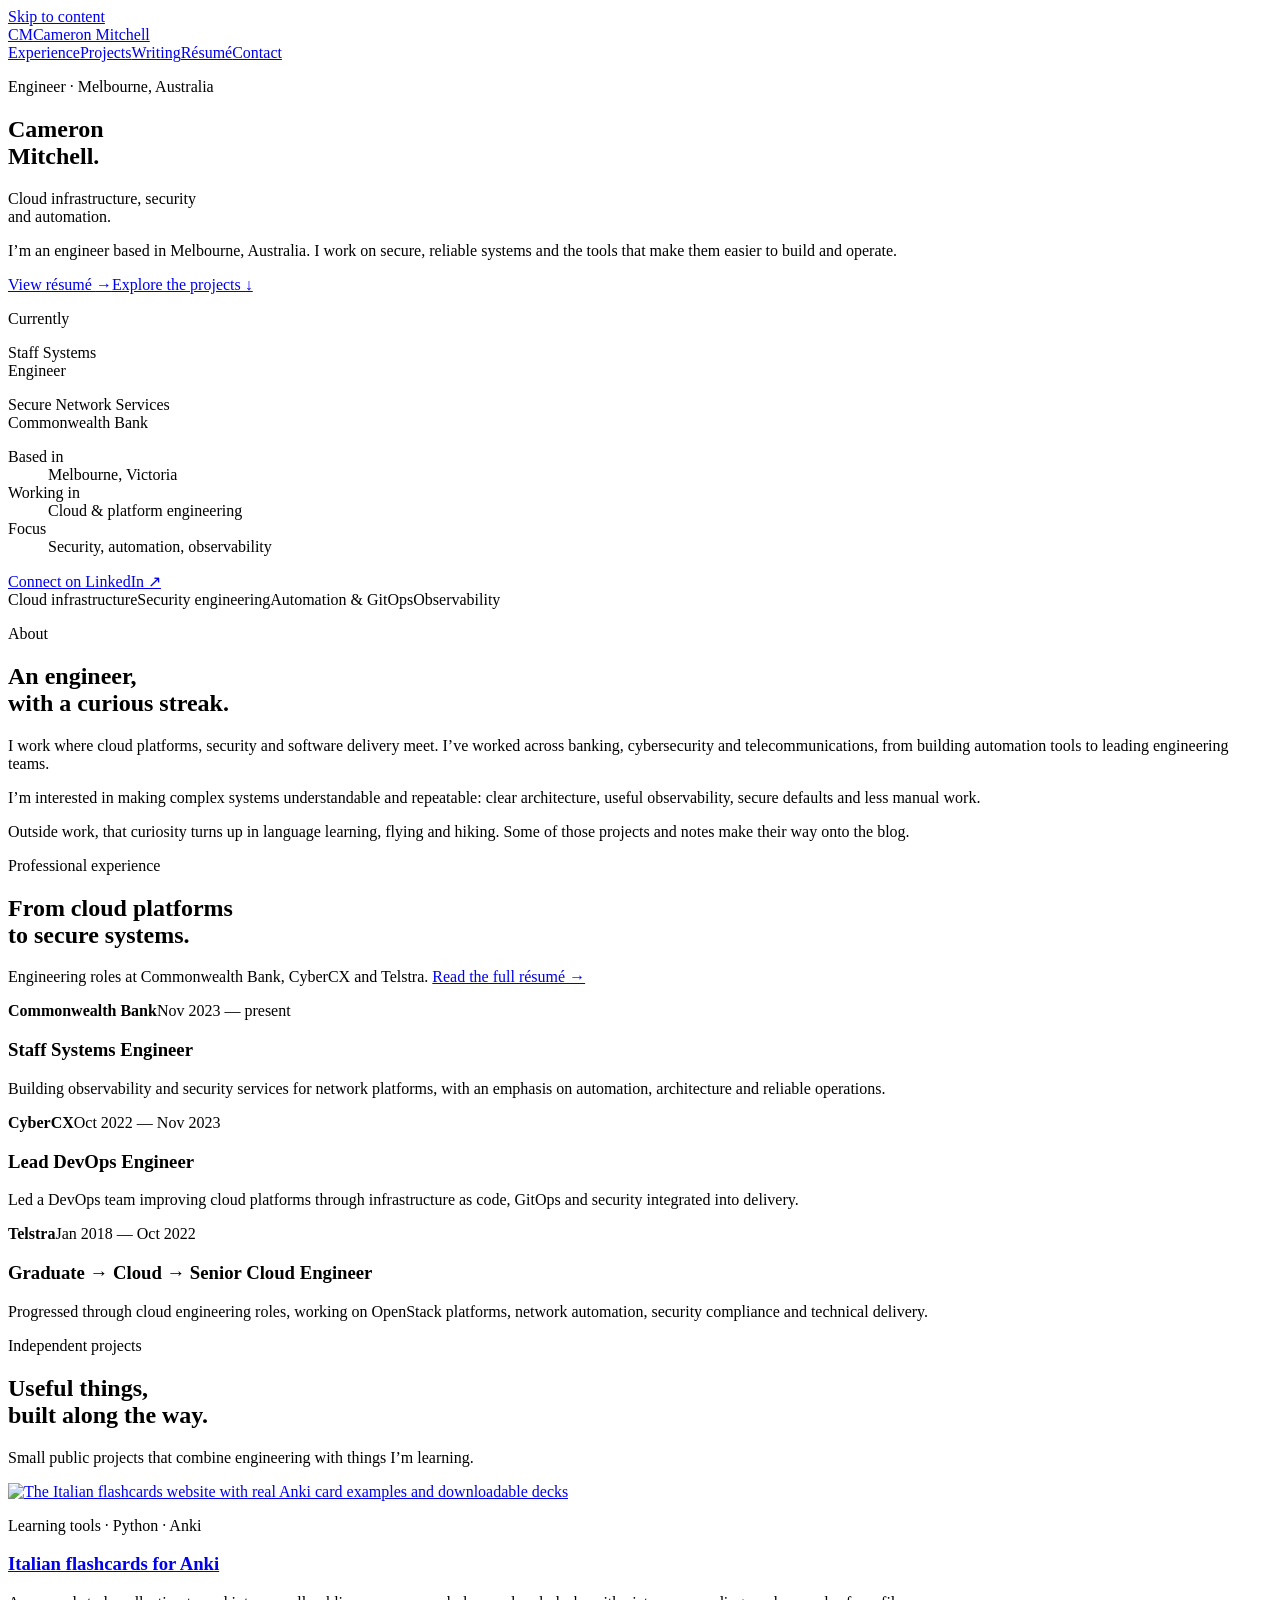
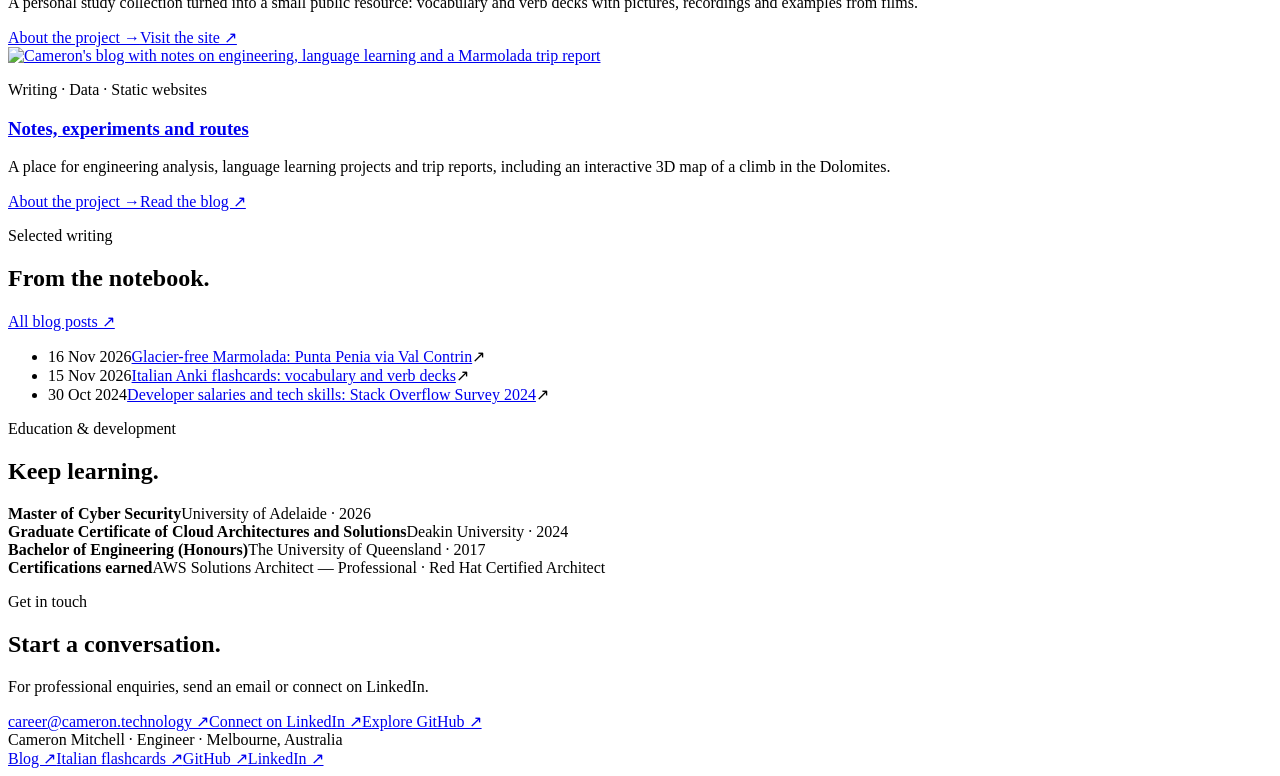
==== site/index.html @ bb1de513 "Create Cameron Mitchell's static personal and resume website" ====
<!doctype html>
<html lang="en-AU">
<head>
<meta charset="utf-8">
<meta name="viewport" content="width=device-width, initial-scale=1">
<title>Cameron Mitchell | Engineer in Melbourne, Australia</title>
<meta name="description" content="Cameron Mitchell is an engineer in Melbourne, Australia, working across cloud infrastructure, security and automation. Experience, projects and writing.">
<meta name="robots" content="max-image-preview:large">
<meta name="theme-color" content="#f7f4ec">
<meta property="og:type" content="website">
<meta property="og:title" content="Cameron Mitchell | Engineer in Melbourne, Australia">
<meta property="og:description" content="Cameron Mitchell is an engineer in Melbourne, Australia, working across cloud infrastructure, security and automation. Experience, projects and writing.">
<meta property="og:url" content="https://cameronengineer.com/">
<meta property="og:site_name" content="Cameron Mitchell">
<meta property="og:locale" content="en_AU">
<meta name="twitter:card" content="summary">
<meta name="twitter:title" content="Cameron Mitchell | Engineer in Melbourne, Australia">
<meta name="twitter:description" content="Cameron Mitchell is an engineer in Melbourne, Australia, working across cloud infrastructure, security and automation. Experience, projects and writing.">
<link rel="canonical" href="https://cameronengineer.com/">
<link rel="icon" type="image/png" href="/assets/favicon.png">
<link rel="stylesheet" href="/assets/style.css">
<script src="/assets/site.js" defer></script>
<script type="application/ld+json">{"@context": "https://schema.org", "@graph": [{"@type": "WebSite", "@id": "https://cameronengineer.com/#website", "name": "Cameron Mitchell", "alternateName": "Cameron Engineer", "url": "https://cameronengineer.com/", "inLanguage": "en-AU", "publisher": {"@id": "https://cameronengineer.com/#person"}}, {"@type": "Person", "@id": "https://cameronengineer.com/#person", "name": "Cameron Mitchell", "alternateName": "cameronengineer", "url": "https://cameronengineer.com/", "jobTitle": "Staff Systems Engineer", "description": "Engineer based in Melbourne, Australia, working across cloud infrastructure, security and automation.", "homeLocation": {"@type": "Place", "name": "Melbourne, Australia", "address": {"@type": "PostalAddress", "addressLocality": "Melbourne", "addressRegion": "Victoria", "addressCountry": "AU"}}, "sameAs": ["https://www.linkedin.com/in/cameronengineer/", "https://github.com/cameronengineer"]}, {"@type": "ProfilePage", "@id": "https://cameronengineer.com/#webpage", "url": "https://cameronengineer.com/", "name": "Cameron Mitchell | Engineer in Melbourne, Australia", "description": "Cameron Mitchell is an engineer in Melbourne, Australia, working across cloud infrastructure, security and automation. Experience, projects and writing.", "isPartOf": {"@id": "https://cameronengineer.com/#website"}, "mainEntity": {"@id": "https://cameronengineer.com/#person"}}]}</script>
</head>
<body>
<a class="skip" href="#main">Skip to content</a>
<div class="wrap">
<header class="site-header"><a class="brand" href="/" aria-label="Cameron Mitchell home"><span class="monogram" aria-hidden="true">CM</span><span class="brand-name">Cameron Mitchell</span></a><nav aria-label="Main navigation"><a href="/#experience">Experience</a><a href="/projects/">Projects</a><a href="https://blog.cameronengineer.com/">Writing</a><a href="/resume/">Résumé</a><a href="/#contact">Contact</a></nav></header>
<main id="main"><section class="hero" aria-labelledby="name"><div><p class="eyebrow">Engineer · Melbourne, Australia</p><h1 id="name">Cameron <br>Mitchell.</h1><p class="lead">Cloud infrastructure, security<br>and automation.</p><p class="summary">I’m an engineer based in Melbourne, Australia. I work on secure, reliable systems and the tools that make them easier to build and operate.</p><div class="actions"><a class="button primary" href="/resume/">View résumé <span aria-hidden="true">→</span></a><a href="#projects">Explore the projects ↓</a></div></div>
<aside class="profile-card" aria-label="Professional profile"><p class="eyebrow">Currently</p><p class="card-name">Staff Systems<br>Engineer</p><p class="card-role">Secure Network Services<br>Commonwealth Bank</p><dl><div><dt>Based in</dt><dd>Melbourne, Victoria</dd></div><div><dt>Working in</dt><dd>Cloud &amp; platform engineering</dd></div><div><dt>Focus</dt><dd>Security, automation, observability</dd></div></dl><a class="card-link" href="https://www.linkedin.com/in/cameronengineer/">Connect on LinkedIn ↗</a></aside></section>
<div class="focus-strip" aria-label="Areas of work"><span>Cloud infrastructure</span><span>Security engineering</span><span>Automation &amp; GitOps</span><span>Observability</span></div>
<section class="section split" aria-labelledby="about-title"><div><p class="eyebrow">About</p><h2 id="about-title">An engineer,<br>with a curious streak.</h2></div><div class="prose"><p>I work where cloud platforms, security and software delivery meet. I’ve worked across banking, cybersecurity and telecommunications, from building automation tools to leading engineering teams.</p><p>I’m interested in making complex systems understandable and repeatable: clear architecture, useful observability, secure defaults and less manual work.</p><p>Outside work, that curiosity turns up in language learning, flying and hiking. Some of those projects and notes make their way onto the blog.</p></div></section>
<section class="section" id="experience" aria-labelledby="experience-title"><div class="section-heading"><div><p class="eyebrow">Professional experience</p><h2 id="experience-title">From cloud platforms<br>to secure systems.</h2></div><p>Engineering roles at Commonwealth Bank, CyberCX and Telstra. <a href="/resume/">Read the full résumé →</a></p></div><div class="timeline"><div class="role"><div class="role-meta"><strong>Commonwealth Bank</strong>Nov 2023 — present</div><div><h3>Staff Systems Engineer</h3><p>Building observability and security services for network platforms, with an emphasis on automation, architecture and reliable operations.</p></div></div><div class="role"><div class="role-meta"><strong>CyberCX</strong>Oct 2022 — Nov 2023</div><div><h3>Lead DevOps Engineer</h3><p>Led a DevOps team improving cloud platforms through infrastructure as code, GitOps and security integrated into delivery.</p></div></div><div class="role"><div class="role-meta"><strong>Telstra</strong>Jan 2018 — Oct 2022</div><div><h3>Graduate → Cloud → Senior Cloud Engineer</h3><p>Progressed through cloud engineering roles, working on OpenStack platforms, network automation, security compliance and technical delivery.</p></div></div></div></section>
<section class="section" id="projects" aria-labelledby="projects-title"><div class="section-heading"><div><p class="eyebrow">Independent projects</p><h2 id="projects-title">Useful things,<br>built along the way.</h2></div><p>Small public projects that combine engineering with things I’m learning.</p></div><div class="work-grid">
<article class="project"><a href="/projects/italian-flashcards/"><img src="/assets/flashcards.webp" alt="The Italian flashcards website with real Anki card examples and downloadable decks" width="1280" height="900" loading="lazy" decoding="async"></a><p class="project-type">Learning tools · Python · Anki</p><h3><a href="/projects/italian-flashcards/">Italian flashcards for Anki</a></h3><p>A personal study collection turned into a small public resource: vocabulary and verb decks with pictures, recordings and examples from films.</p><div class="project-links"><a href="/projects/italian-flashcards/">About the project →</a><a href="https://italianflashcards.cameronengineer.com/">Visit the site ↗</a></div></article>
<article class="project"><a href="/projects/blog/"><img src="/assets/blog.webp" alt="Cameron's blog with notes on engineering, language learning and a Marmolada trip report" width="1280" height="900" loading="lazy" decoding="async"></a><p class="project-type">Writing · Data · Static websites</p><h3><a href="/projects/blog/">Notes, experiments and routes</a></h3><p>A place for engineering analysis, language learning projects and trip reports, including an interactive 3D map of a climb in the Dolomites.</p><div class="project-links"><a href="/projects/blog/">About the project →</a><a href="https://blog.cameronengineer.com/">Read the blog ↗</a></div></article>
</div></section>
<section class="section split" aria-labelledby="writing-title"><div><p class="eyebrow">Selected writing</p><h2 id="writing-title">From the notebook.</h2><a href="https://blog.cameronengineer.com/">All blog posts ↗</a></div><ul class="writing-list"><li><time datetime="2026-11-16">16 Nov 2026</time><a href="https://blog.cameronengineer.com/posts/26-11-16-marmolada/">Glacier-free Marmolada: Punta Penia via Val Contrin</a><span class="arrow" aria-hidden="true">↗</span></li><li><time datetime="2026-11-15">15 Nov 2026</time><a href="https://blog.cameronengineer.com/posts/26-11-15-italian-flashcards/">Italian Anki flashcards: vocabulary and verb decks</a><span class="arrow" aria-hidden="true">↗</span></li><li><time datetime="2024-10-30">30 Oct 2024</time><a href="https://blog.cameronengineer.com/posts/24-10-30-github-survey-salary/">Developer salaries and tech skills: Stack Overflow Survey 2024</a><span class="arrow" aria-hidden="true">↗</span></li></ul></section>
<section class="section split" aria-labelledby="education-title"><div><p class="eyebrow">Education &amp; development</p><h2 id="education-title">Keep learning.</h2></div><div><div class="qualification"><strong>Master of Cyber Security</strong><span>University of Adelaide · 2026</span></div><div class="qualification"><strong>Graduate Certificate of Cloud Architectures and Solutions</strong><span>Deakin University · 2024</span></div><div class="qualification"><strong>Bachelor of Engineering (Honours)</strong><span>The University of Queensland · 2017</span></div><div class="qualification"><strong>Certifications earned</strong><span>AWS Solutions Architect — Professional · Red Hat Certified Architect</span></div></div></section><section class="contact" id="contact" aria-labelledby="contact-title"><div><p class="eyebrow">Get in touch</p><h2 id="contact-title">Start a conversation.</h2><p>For professional enquiries, send an email or connect on LinkedIn.</p></div><div class="contact-links"><a href="mailto:career@cameron.technology">career@cameron.technology ↗</a><a href="https://www.linkedin.com/in/cameronengineer/">Connect on LinkedIn ↗</a><a href="https://github.com/cameronengineer">Explore GitHub ↗</a></div></section></main>
<footer class="site-footer"><span>Cameron Mitchell · Engineer · Melbourne, Australia</span><nav aria-label="Elsewhere"><a href="https://blog.cameronengineer.com/">Blog ↗</a><a href="https://italianflashcards.cameronengineer.com/">Italian flashcards ↗</a><a href="https://github.com/cameronengineer">GitHub ↗</a><a href="https://www.linkedin.com/in/cameronengineer/">LinkedIn ↗</a></nav></footer>
</div>
</body>
</html>
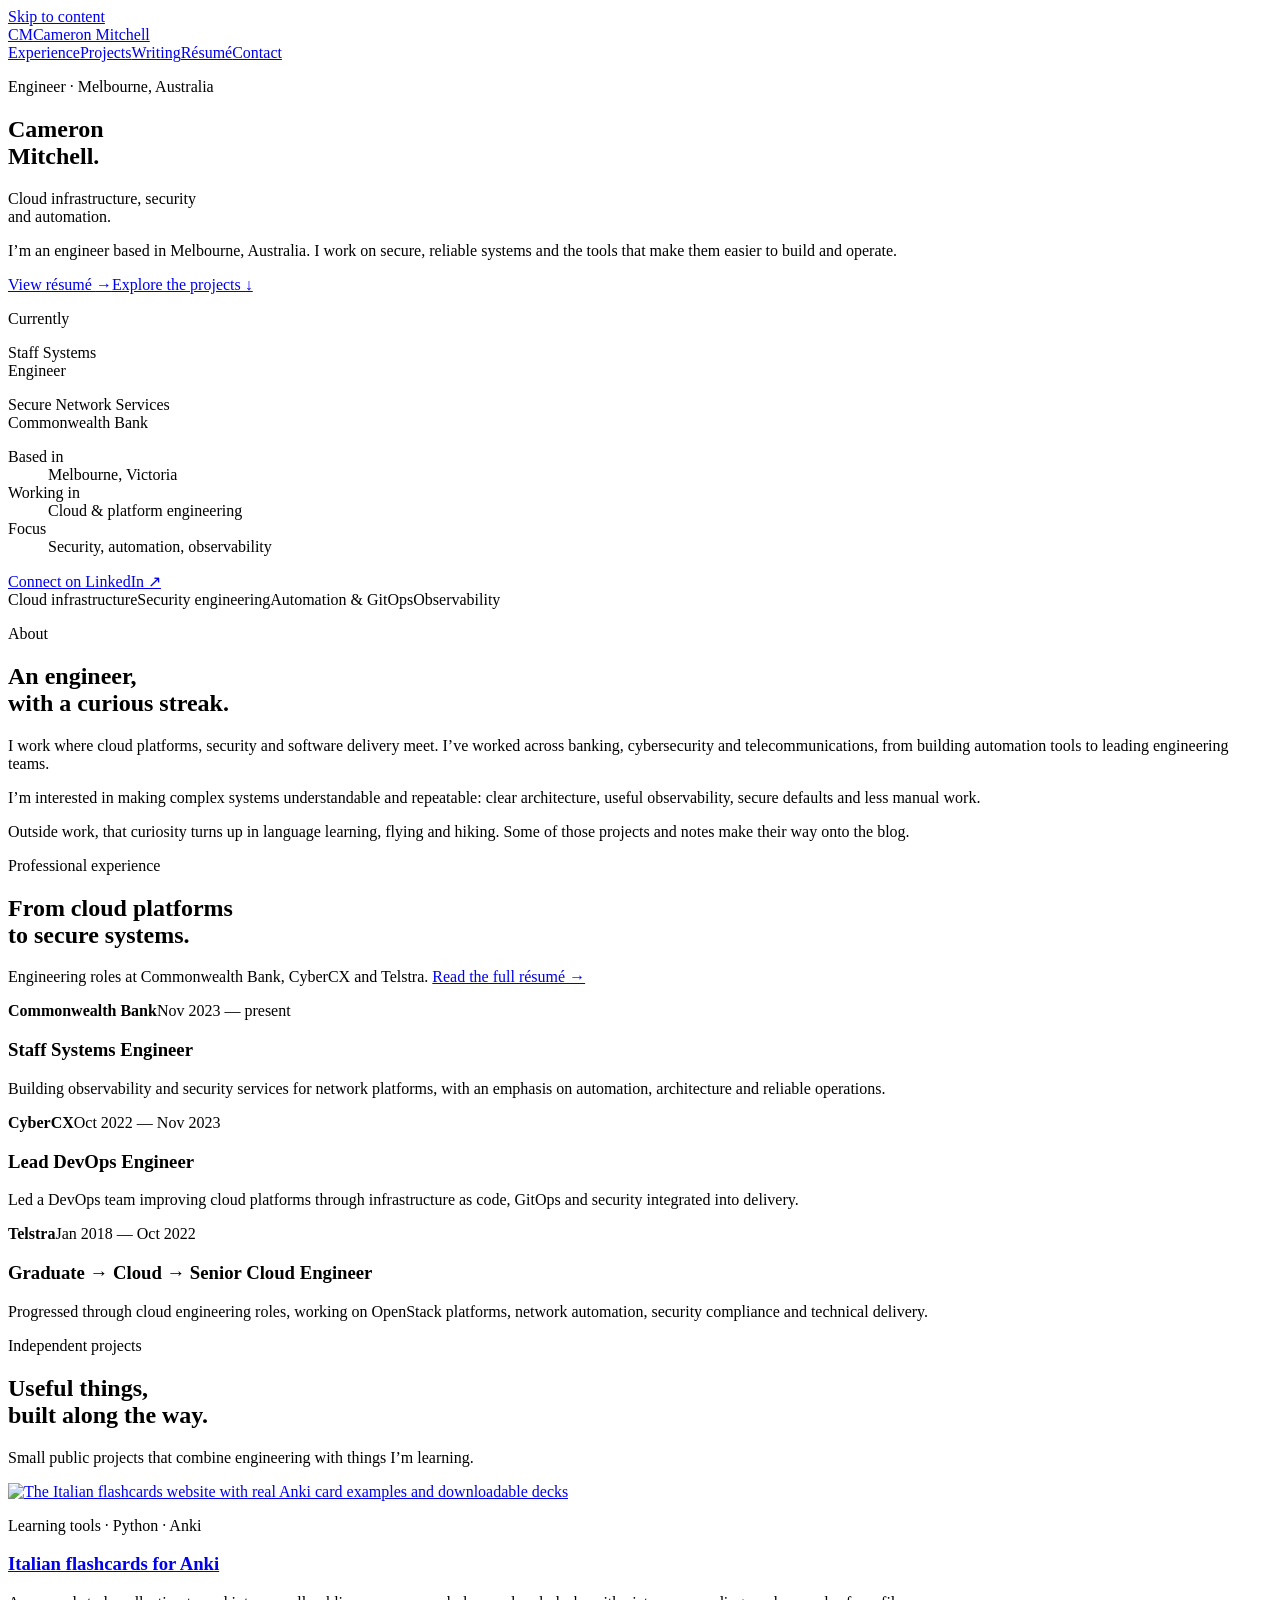
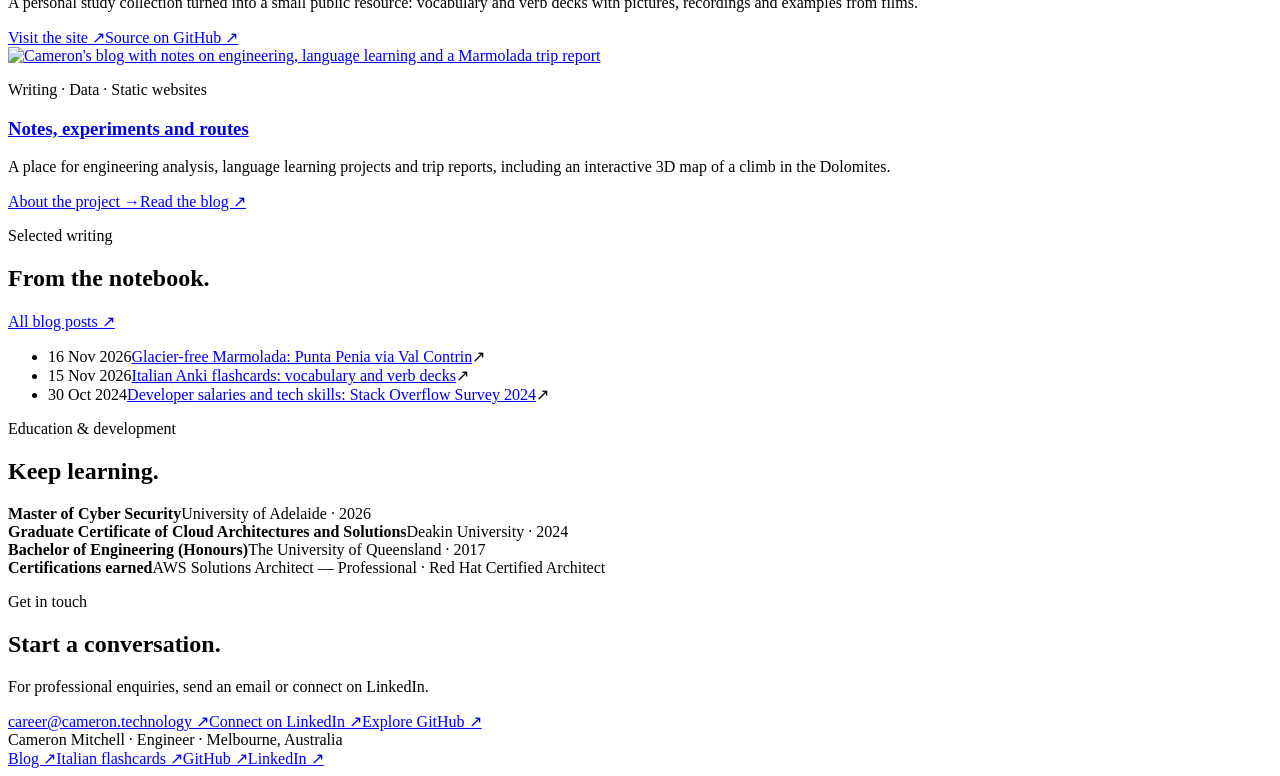
==== commit 8c7a3cf8: "Link the Italian flashcards project straight to its website The project cards on the homepage and /p" ====
--- a/site/index.html
+++ b/site/index.html
@@ -32,7 +32,7 @@
 <section class="section split" aria-labelledby="about-title"><div><p class="eyebrow">About</p><h2 id="about-title">An engineer,<br>with a curious streak.</h2></div><div class="prose"><p>I work where cloud platforms, security and software delivery meet. I’ve worked across banking, cybersecurity and telecommunications, from building automation tools to leading engineering teams.</p><p>I’m interested in making complex systems understandable and repeatable: clear architecture, useful observability, secure defaults and less manual work.</p><p>Outside work, that curiosity turns up in language learning, flying and hiking. Some of those projects and notes make their way onto the blog.</p></div></section>
 <section class="section" id="experience" aria-labelledby="experience-title"><div class="section-heading"><div><p class="eyebrow">Professional experience</p><h2 id="experience-title">From cloud platforms<br>to secure systems.</h2></div><p>Engineering roles at Commonwealth Bank, CyberCX and Telstra. <a href="/resume/">Read the full résumé →</a></p></div><div class="timeline"><div class="role"><div class="role-meta"><strong>Commonwealth Bank</strong>Nov 2023 — present</div><div><h3>Staff Systems Engineer</h3><p>Building observability and security services for network platforms, with an emphasis on automation, architecture and reliable operations.</p></div></div><div class="role"><div class="role-meta"><strong>CyberCX</strong>Oct 2022 — Nov 2023</div><div><h3>Lead DevOps Engineer</h3><p>Led a DevOps team improving cloud platforms through infrastructure as code, GitOps and security integrated into delivery.</p></div></div><div class="role"><div class="role-meta"><strong>Telstra</strong>Jan 2018 — Oct 2022</div><div><h3>Graduate → Cloud → Senior Cloud Engineer</h3><p>Progressed through cloud engineering roles, working on OpenStack platforms, network automation, security compliance and technical delivery.</p></div></div></div></section>
 <section class="section" id="projects" aria-labelledby="projects-title"><div class="section-heading"><div><p class="eyebrow">Independent projects</p><h2 id="projects-title">Useful things,<br>built along the way.</h2></div><p>Small public projects that combine engineering with things I’m learning.</p></div><div class="work-grid">
-<article class="project"><a href="/projects/italian-flashcards/"><img src="/assets/flashcards.webp" alt="The Italian flashcards website with real Anki card examples and downloadable decks" width="1280" height="900" loading="lazy" decoding="async"></a><p class="project-type">Learning tools · Python · Anki</p><h3><a href="/projects/italian-flashcards/">Italian flashcards for Anki</a></h3><p>A personal study collection turned into a small public resource: vocabulary and verb decks with pictures, recordings and examples from films.</p><div class="project-links"><a href="/projects/italian-flashcards/">About the project →</a><a href="https://italianflashcards.cameronengineer.com/">Visit the site ↗</a></div></article>
+<article class="project"><a href="https://italianflashcards.cameronengineer.com/"><img src="/assets/flashcards.webp" alt="The Italian flashcards website with real Anki card examples and downloadable decks" width="1280" height="900" loading="lazy" decoding="async"></a><p class="project-type">Learning tools · Python · Anki</p><h3><a href="https://italianflashcards.cameronengineer.com/">Italian flashcards for Anki</a></h3><p>A personal study collection turned into a small public resource: vocabulary and verb decks with pictures, recordings and examples from films.</p><div class="project-links"><a href="https://italianflashcards.cameronengineer.com/">Visit the site ↗</a><a href="https://github.com/cameronengineer/italian-flashcards">Source on GitHub ↗</a></div></article>
 <article class="project"><a href="/projects/blog/"><img src="/assets/blog.webp" alt="Cameron's blog with notes on engineering, language learning and a Marmolada trip report" width="1280" height="900" loading="lazy" decoding="async"></a><p class="project-type">Writing · Data · Static websites</p><h3><a href="/projects/blog/">Notes, experiments and routes</a></h3><p>A place for engineering analysis, language learning projects and trip reports, including an interactive 3D map of a climb in the Dolomites.</p><div class="project-links"><a href="/projects/blog/">About the project →</a><a href="https://blog.cameronengineer.com/">Read the blog ↗</a></div></article>
 </div></section>
 <section class="section split" aria-labelledby="writing-title"><div><p class="eyebrow">Selected writing</p><h2 id="writing-title">From the notebook.</h2><a href="https://blog.cameronengineer.com/">All blog posts ↗</a></div><ul class="writing-list"><li><time datetime="2026-11-16">16 Nov 2026</time><a href="https://blog.cameronengineer.com/posts/26-11-16-marmolada/">Glacier-free Marmolada: Punta Penia via Val Contrin</a><span class="arrow" aria-hidden="true">↗</span></li><li><time datetime="2026-11-15">15 Nov 2026</time><a href="https://blog.cameronengineer.com/posts/26-11-15-italian-flashcards/">Italian Anki flashcards: vocabulary and verb decks</a><span class="arrow" aria-hidden="true">↗</span></li><li><time datetime="2024-10-30">30 Oct 2024</time><a href="https://blog.cameronengineer.com/posts/24-10-30-github-survey-salary/">Developer salaries and tech skills: Stack Overflow Survey 2024</a><span class="arrow" aria-hidden="true">↗</span></li></ul></section>
